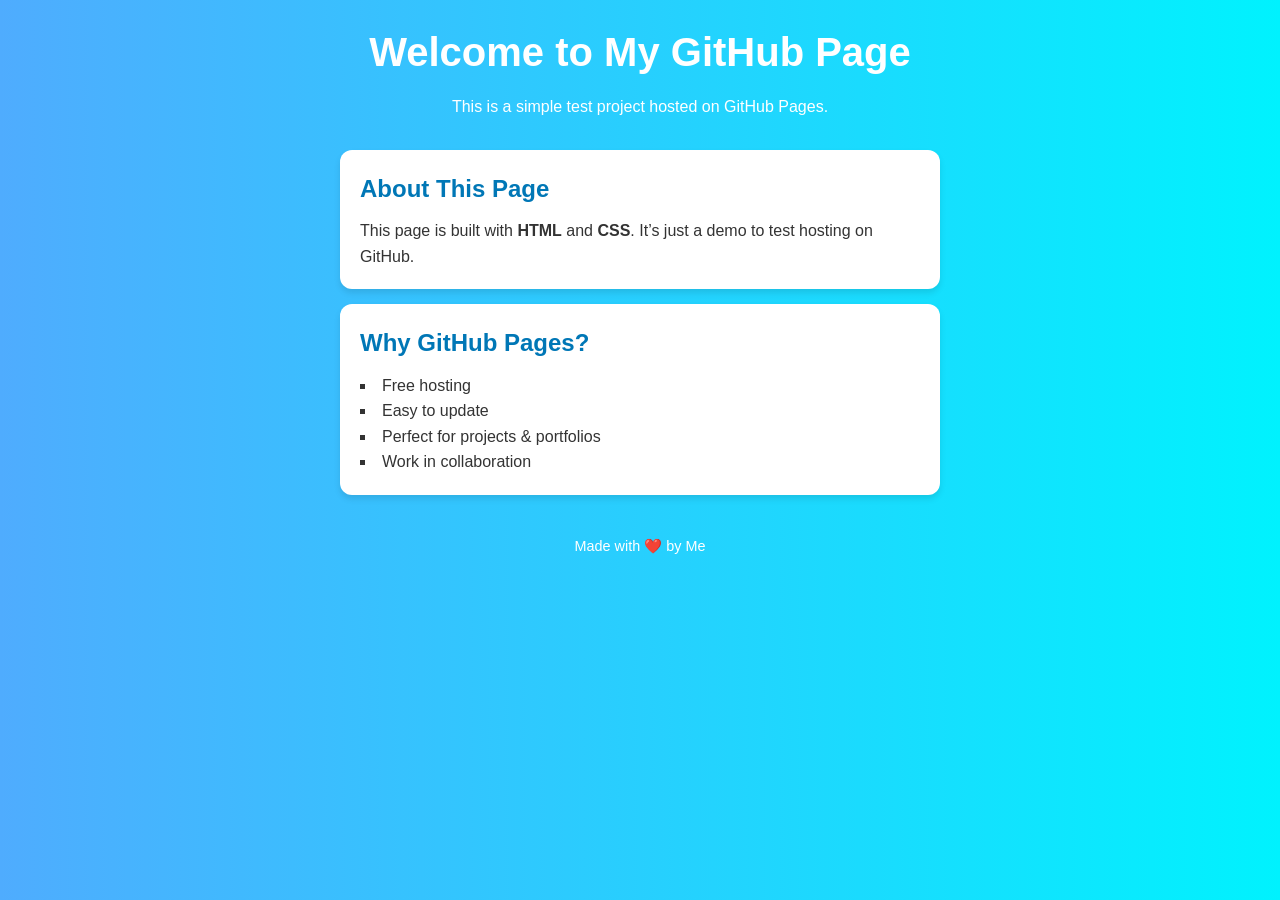
==== Index.html @ 899d0a4c "Added a line" ====
<!DOCTYPE html>
<html lang="en">
<head>
  <meta charset="UTF-8">
  <meta name="viewport" content="width=device-width, initial-scale=1.0">
  <title>My GitHub Test Page</title>
  <link rel="stylesheet" href="style.css">
</head>
<body>
  <header>
    <h1>Welcome to My GitHub Page</h1>
    <p>This is a simple test project hosted on GitHub Pages.</p>
  </header>

  <main>
    <section class="card">
      <h2>About This Page</h2>
      <p>
        This page is built with <strong>HTML</strong> and <strong>CSS</strong>.  
        It’s just a demo to test hosting on GitHub.
      </p>
    </section>

    <section class="card">
      <h2>Why GitHub Pages?</h2>
      <ul>
        <li>Free hosting</li>
        <li>Easy to update</li>
        <li>Perfect for projects & portfolios</li>
        <li>Work in collaboration</li>
      </ul>
    </section>
  </main>

  <footer>
    <p>Made with ❤️ by Me</p>
  </footer>
</body>
</html>
---- style.css ----
/* Reset some default styles */
* {
  margin: 0;
  padding: 0;
  box-sizing: border-box;
}

/* Body styling */
body {
  font-family: Arial, Helvetica, sans-serif;
  background: linear-gradient(to right, #4facfe, #00f2fe);
  color: #333;
  line-height: 1.6;
  padding: 20px;
}

/* Header */
header {
  text-align: center;
  margin-bottom: 30px;
  color: white;
}

header h1 {
  font-size: 2.5rem;
  margin-bottom: 10px;
}

/* Cards */
.card {
  background: white;
  border-radius: 12px;
  padding: 20px;
  margin: 15px auto;
  max-width: 600px;
  box-shadow: 0 4px 6px rgba(0,0,0,0.1);
}

.card h2 {
  color: #0077b6;
  margin-bottom: 10px;
}

.card ul {
  list-style: square inside;
}

/* Footer */
footer {
  text-align: center;
  margin-top: 40px;
  font-size: 0.9rem;
  color: white;
}
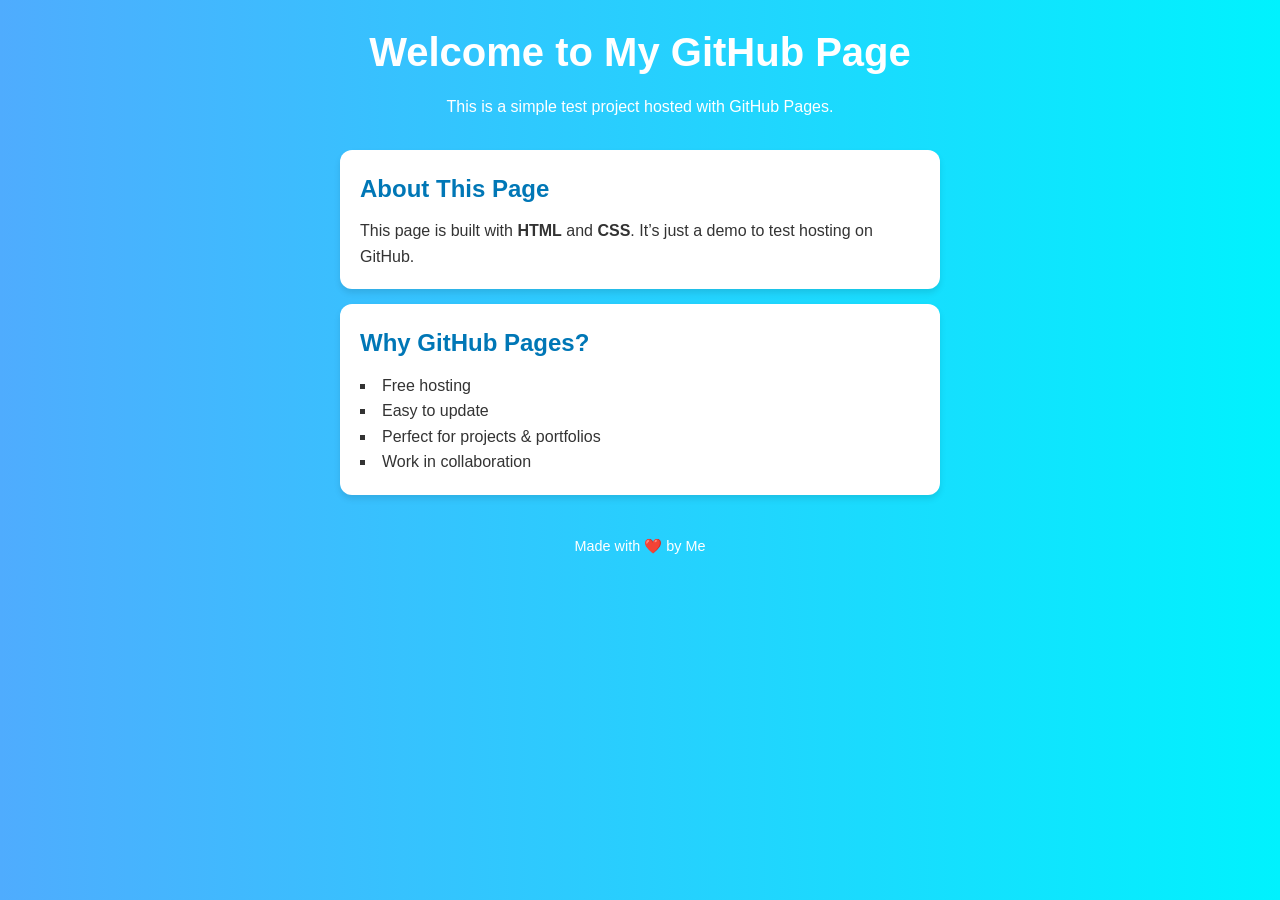
==== commit acf40576: "slight change" ====
--- a/Index.html
+++ b/Index.html
@@ -9,7 +9,7 @@
 <body>
   <header>
     <h1>Welcome to My GitHub Page</h1>
-    <p>This is a simple test project hosted on GitHub Pages.</p>
+    <p>This is a simple test project hosted with GitHub Pages.</p>
   </header>
 
   <main>
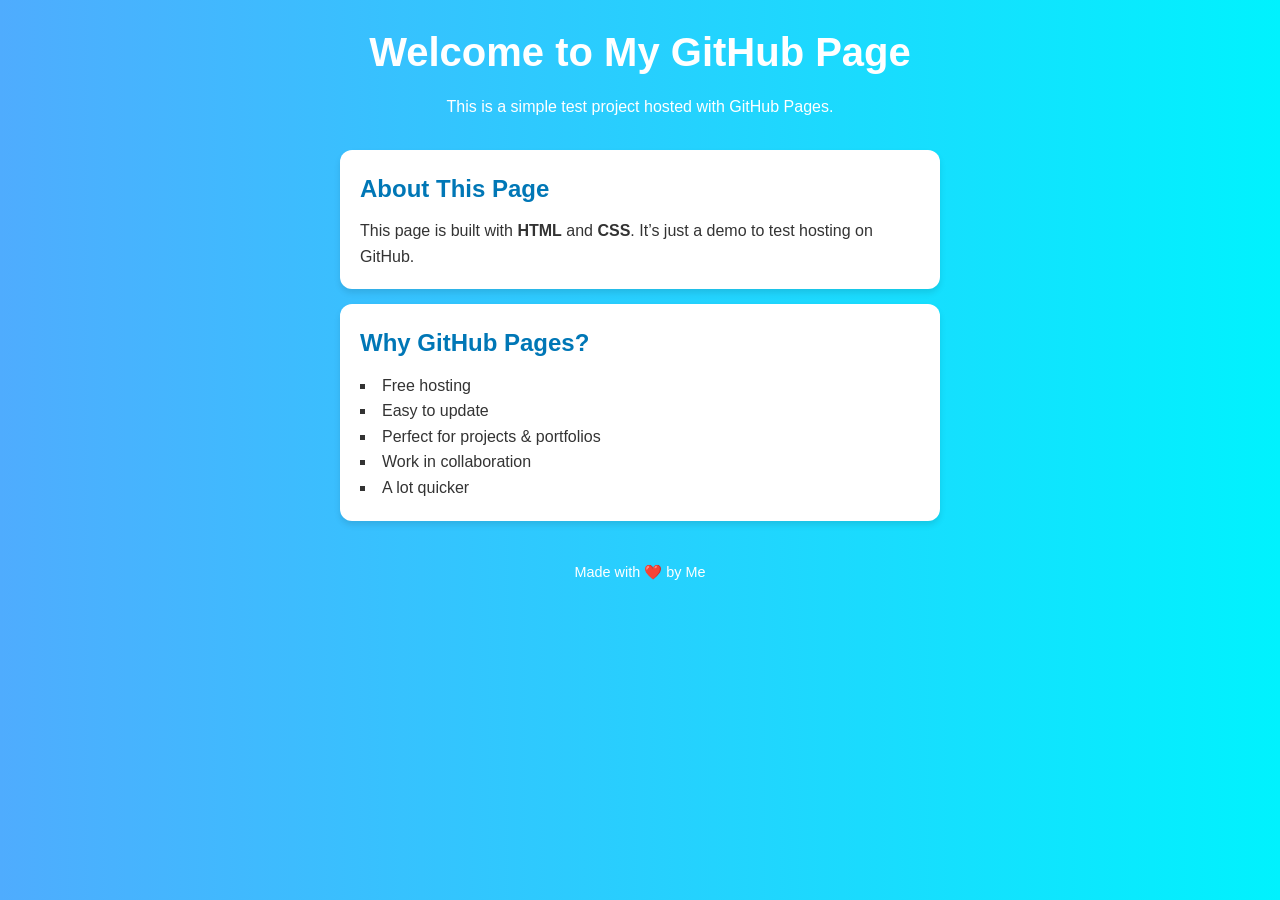
==== commit 67a491ff: "Added a line again" ====
--- a/Index.html
+++ b/Index.html
@@ -28,6 +28,7 @@
         <li>Easy to update</li>
         <li>Perfect for projects & portfolios</li>
         <li>Work in collaboration</li>
+        <li>A lot quicker</li>
       </ul>
     </section>
   </main>
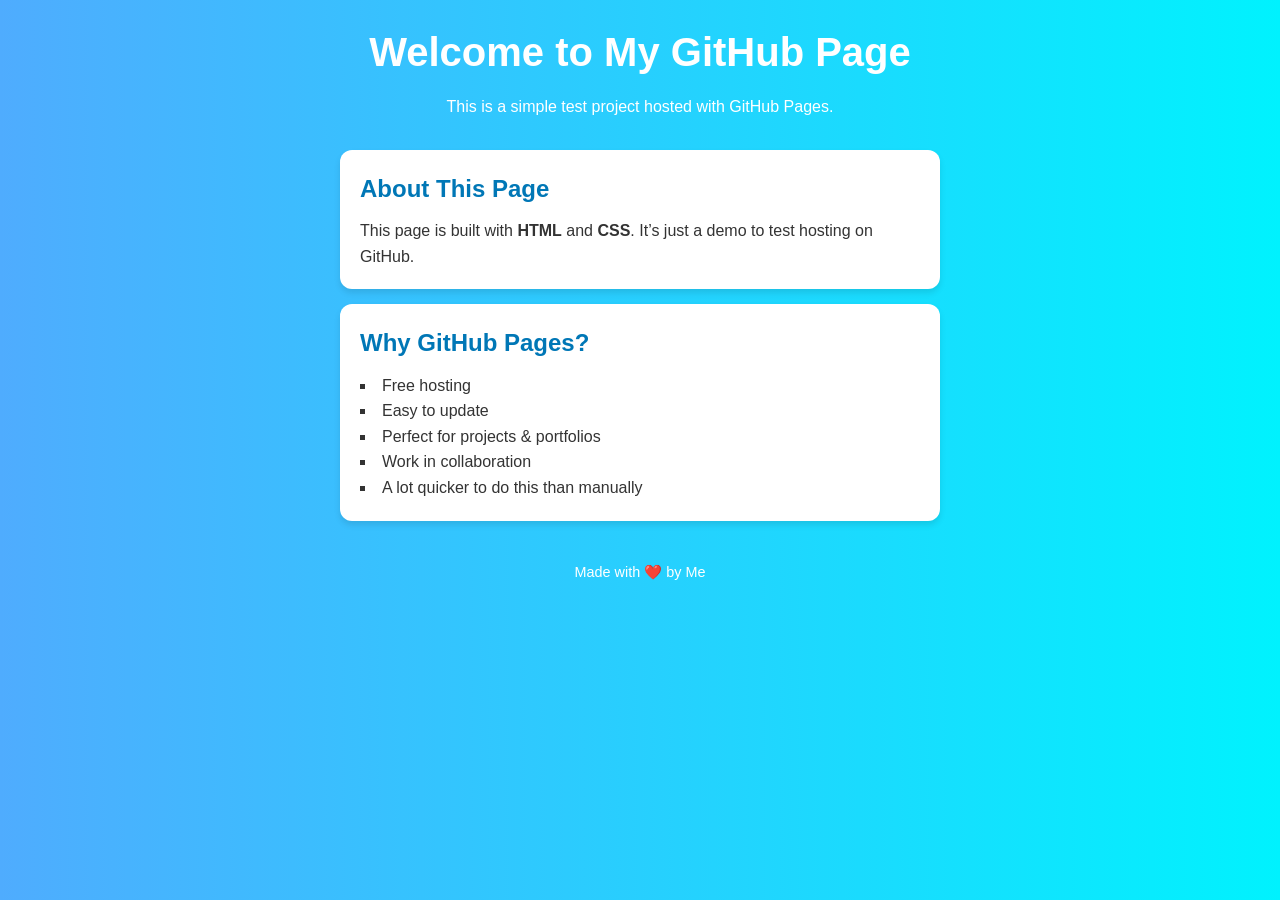
==== commit bcf8edc4: "Extended a line" ====
--- a/Index.html
+++ b/Index.html
@@ -28,7 +28,7 @@
         <li>Easy to update</li>
         <li>Perfect for projects & portfolios</li>
         <li>Work in collaboration</li>
-        <li>A lot quicker</li>
+        <li>A lot quicker to do this than manually</li>
       </ul>
     </section>
   </main>
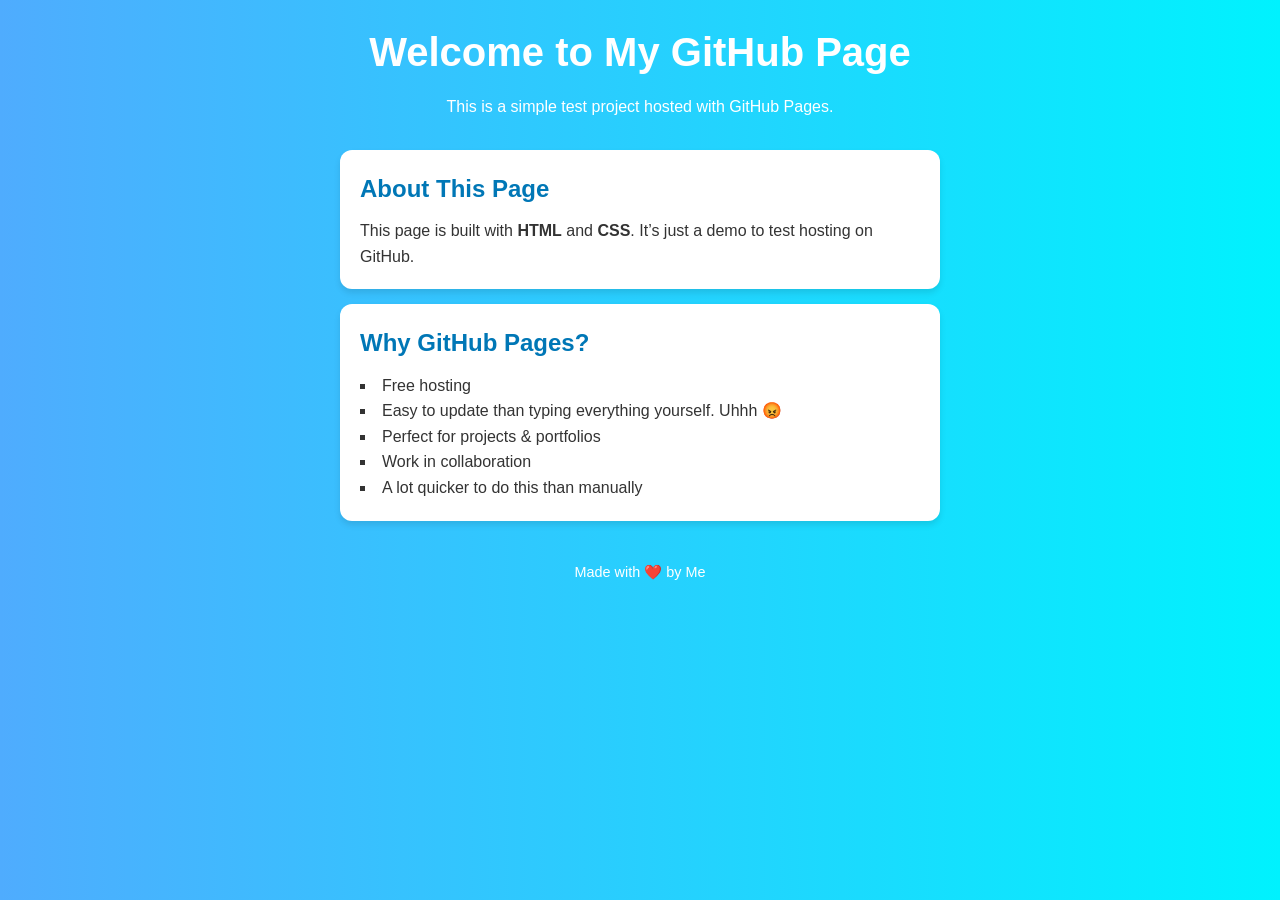
==== commit 6e9ff6de: "Added changes to a bullet" ====
--- a/Index.html
+++ b/Index.html
@@ -25,7 +25,7 @@
       <h2>Why GitHub Pages?</h2>
       <ul>
         <li>Free hosting</li>
-        <li>Easy to update</li>
+        <li>Easy to update than typing everything yourself. Uhhh 😡</li>
         <li>Perfect for projects & portfolios</li>
         <li>Work in collaboration</li>
         <li>A lot quicker to do this than manually</li>
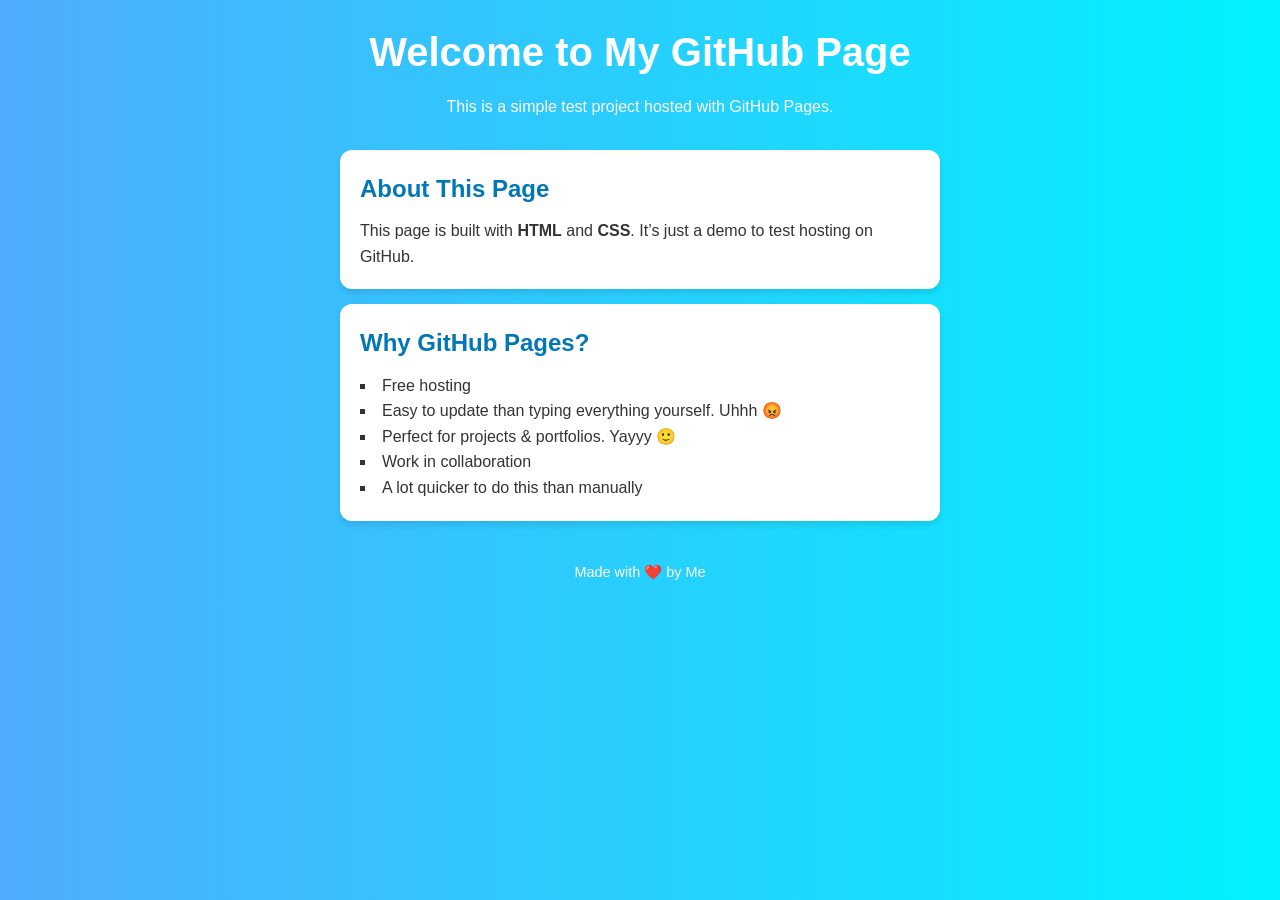
==== commit 8a212ca5: "Added emoji changes" ====
--- a/Index.html
+++ b/Index.html
@@ -26,7 +26,7 @@
       <ul>
         <li>Free hosting</li>
         <li>Easy to update than typing everything yourself. Uhhh 😡</li>
-        <li>Perfect for projects & portfolios</li>
+        <li>Perfect for projects & portfolios. Yayyy 🙂</li>
         <li>Work in collaboration</li>
         <li>A lot quicker to do this than manually</li>
       </ul>
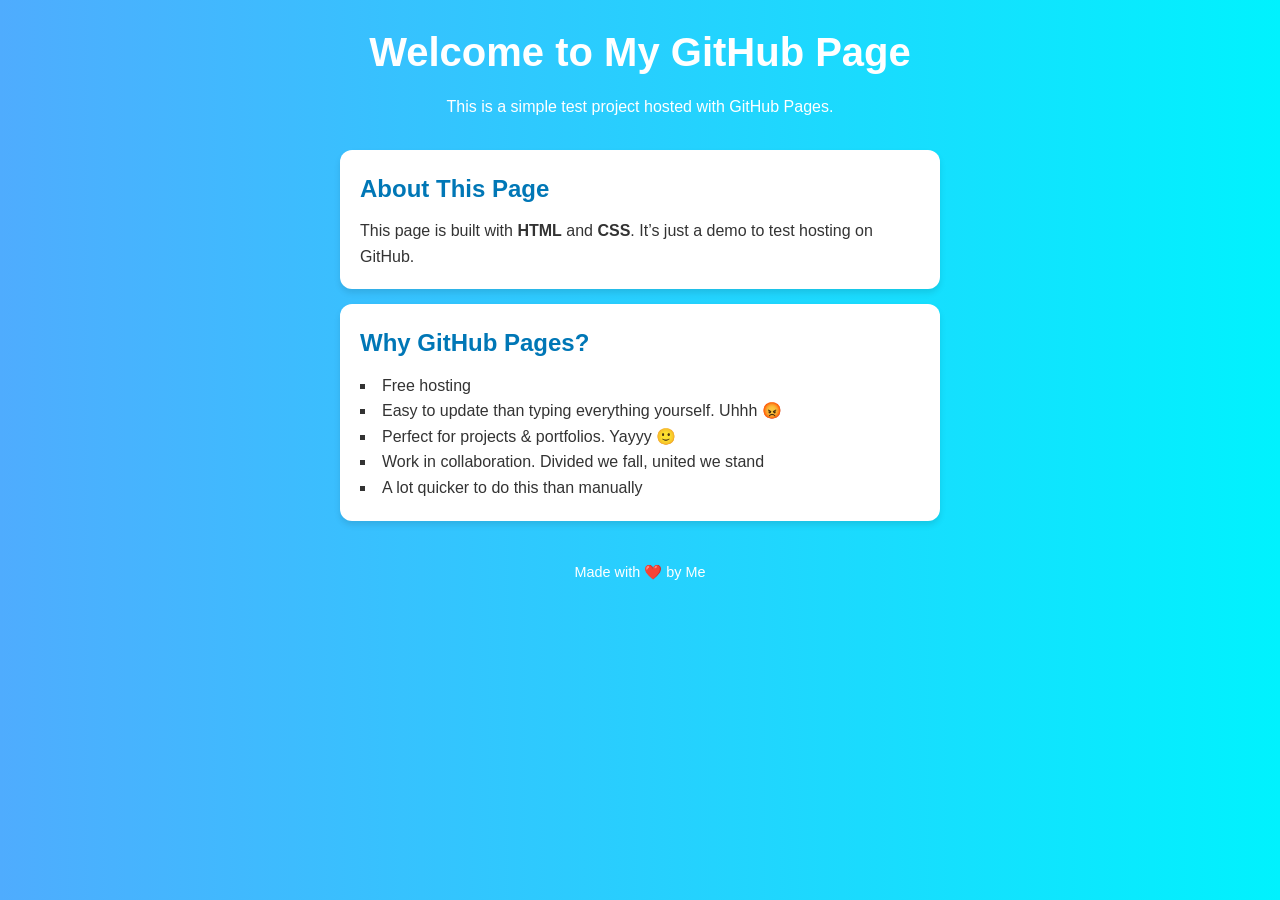
==== commit dffd62ce: "Changes to a line" ====
--- a/Index.html
+++ b/Index.html
@@ -27,7 +27,7 @@
         <li>Free hosting</li>
         <li>Easy to update than typing everything yourself. Uhhh 😡</li>
         <li>Perfect for projects & portfolios. Yayyy 🙂</li>
-        <li>Work in collaboration</li>
+        <li>Work in collaboration. Divided we fall, united we stand</li>
         <li>A lot quicker to do this than manually</li>
       </ul>
     </section>
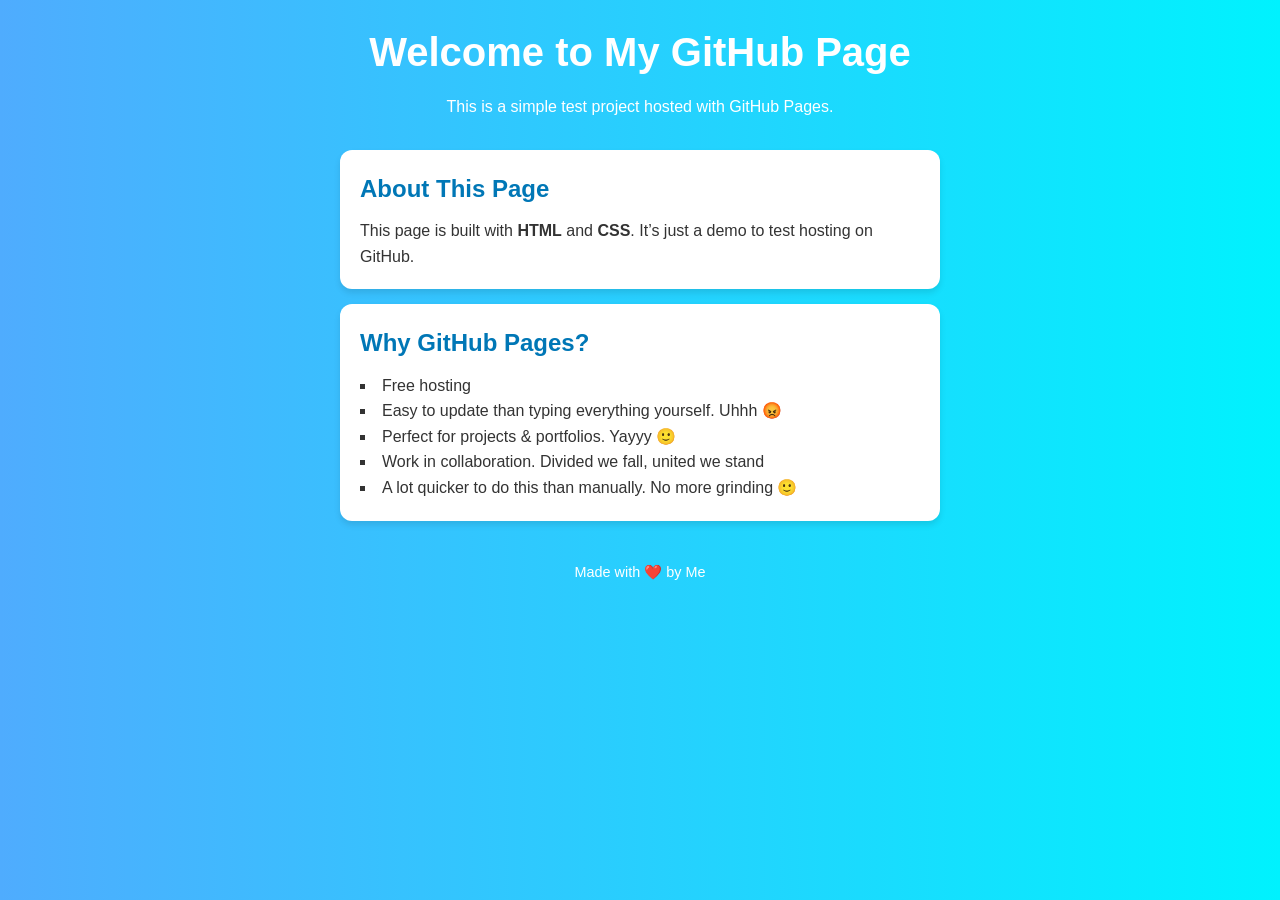
==== commit 6e8e3989: "simple change" ====
--- a/Index.html
+++ b/Index.html
@@ -28,7 +28,7 @@
         <li>Easy to update than typing everything yourself. Uhhh 😡</li>
         <li>Perfect for projects & portfolios. Yayyy 🙂</li>
         <li>Work in collaboration. Divided we fall, united we stand</li>
-        <li>A lot quicker to do this than manually</li>
+        <li>A lot quicker to do this than manually. No more grinding 🙂</li>
       </ul>
     </section>
   </main>
